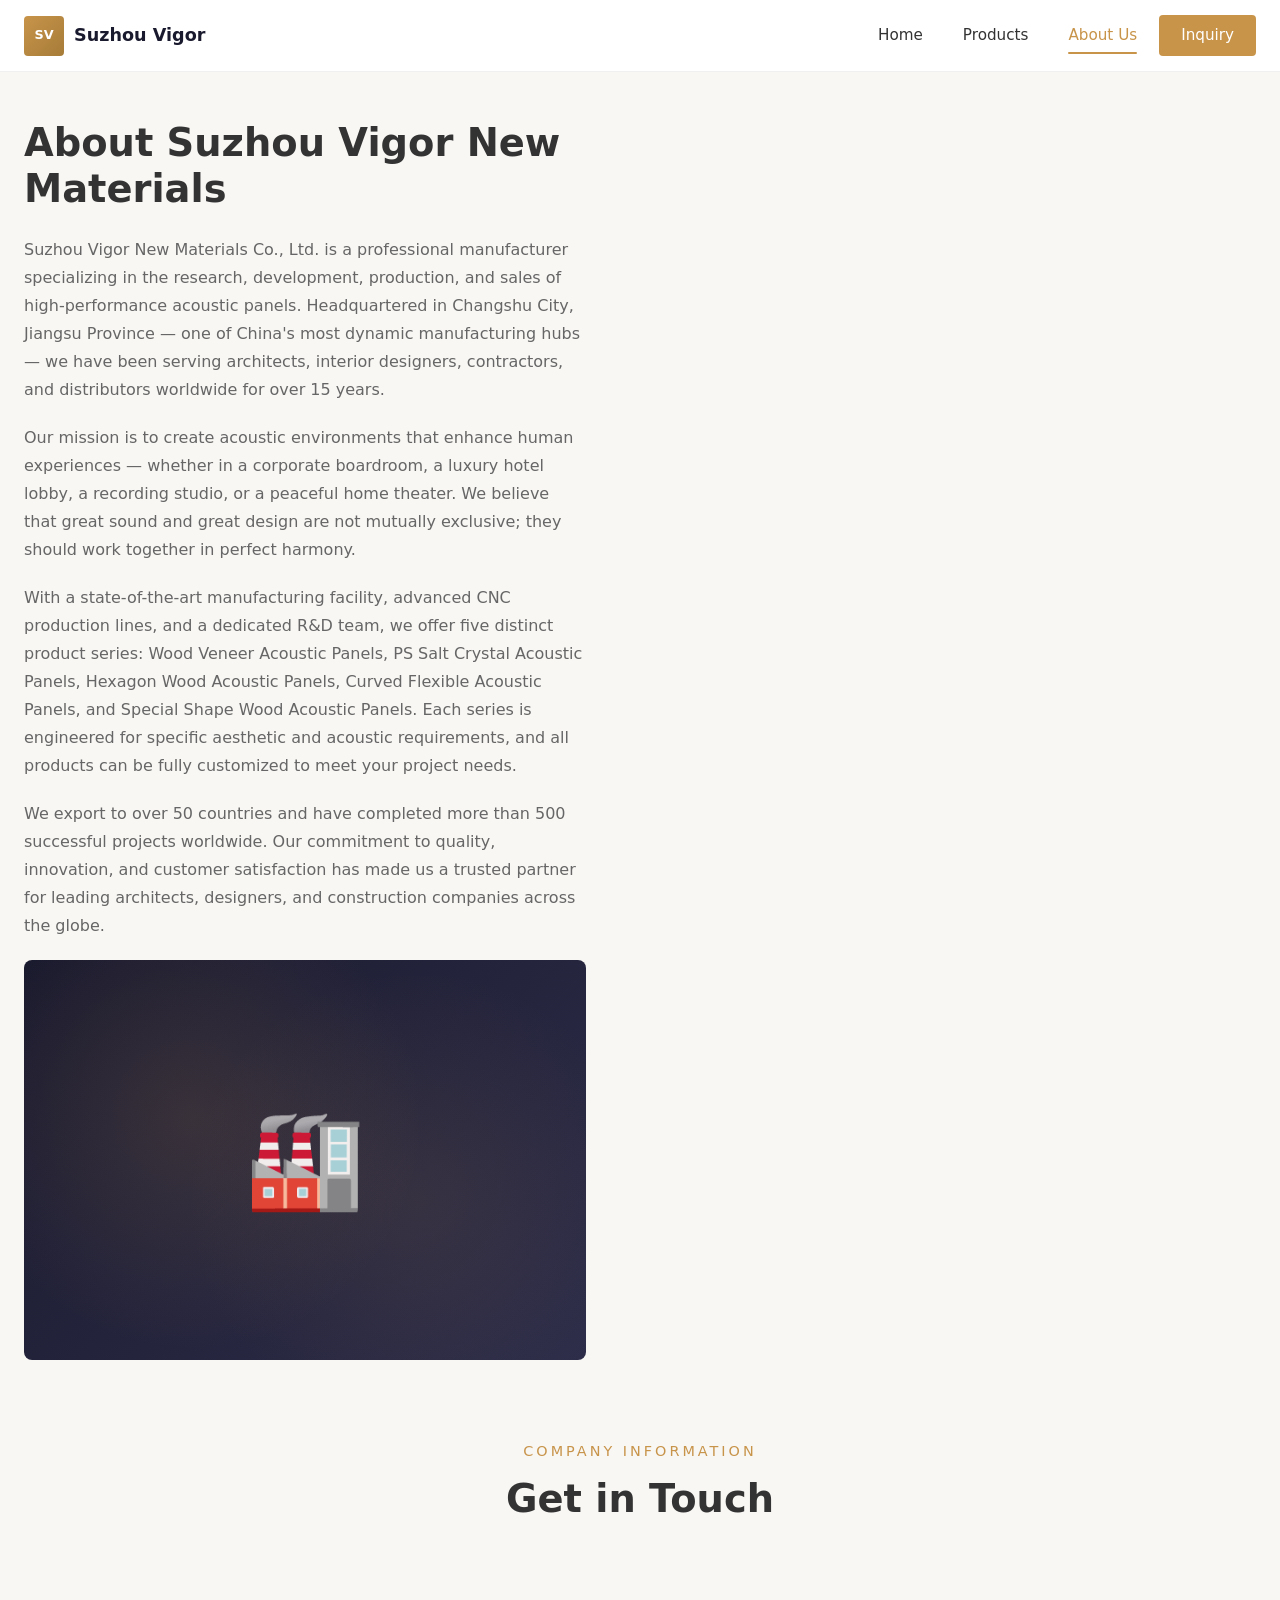
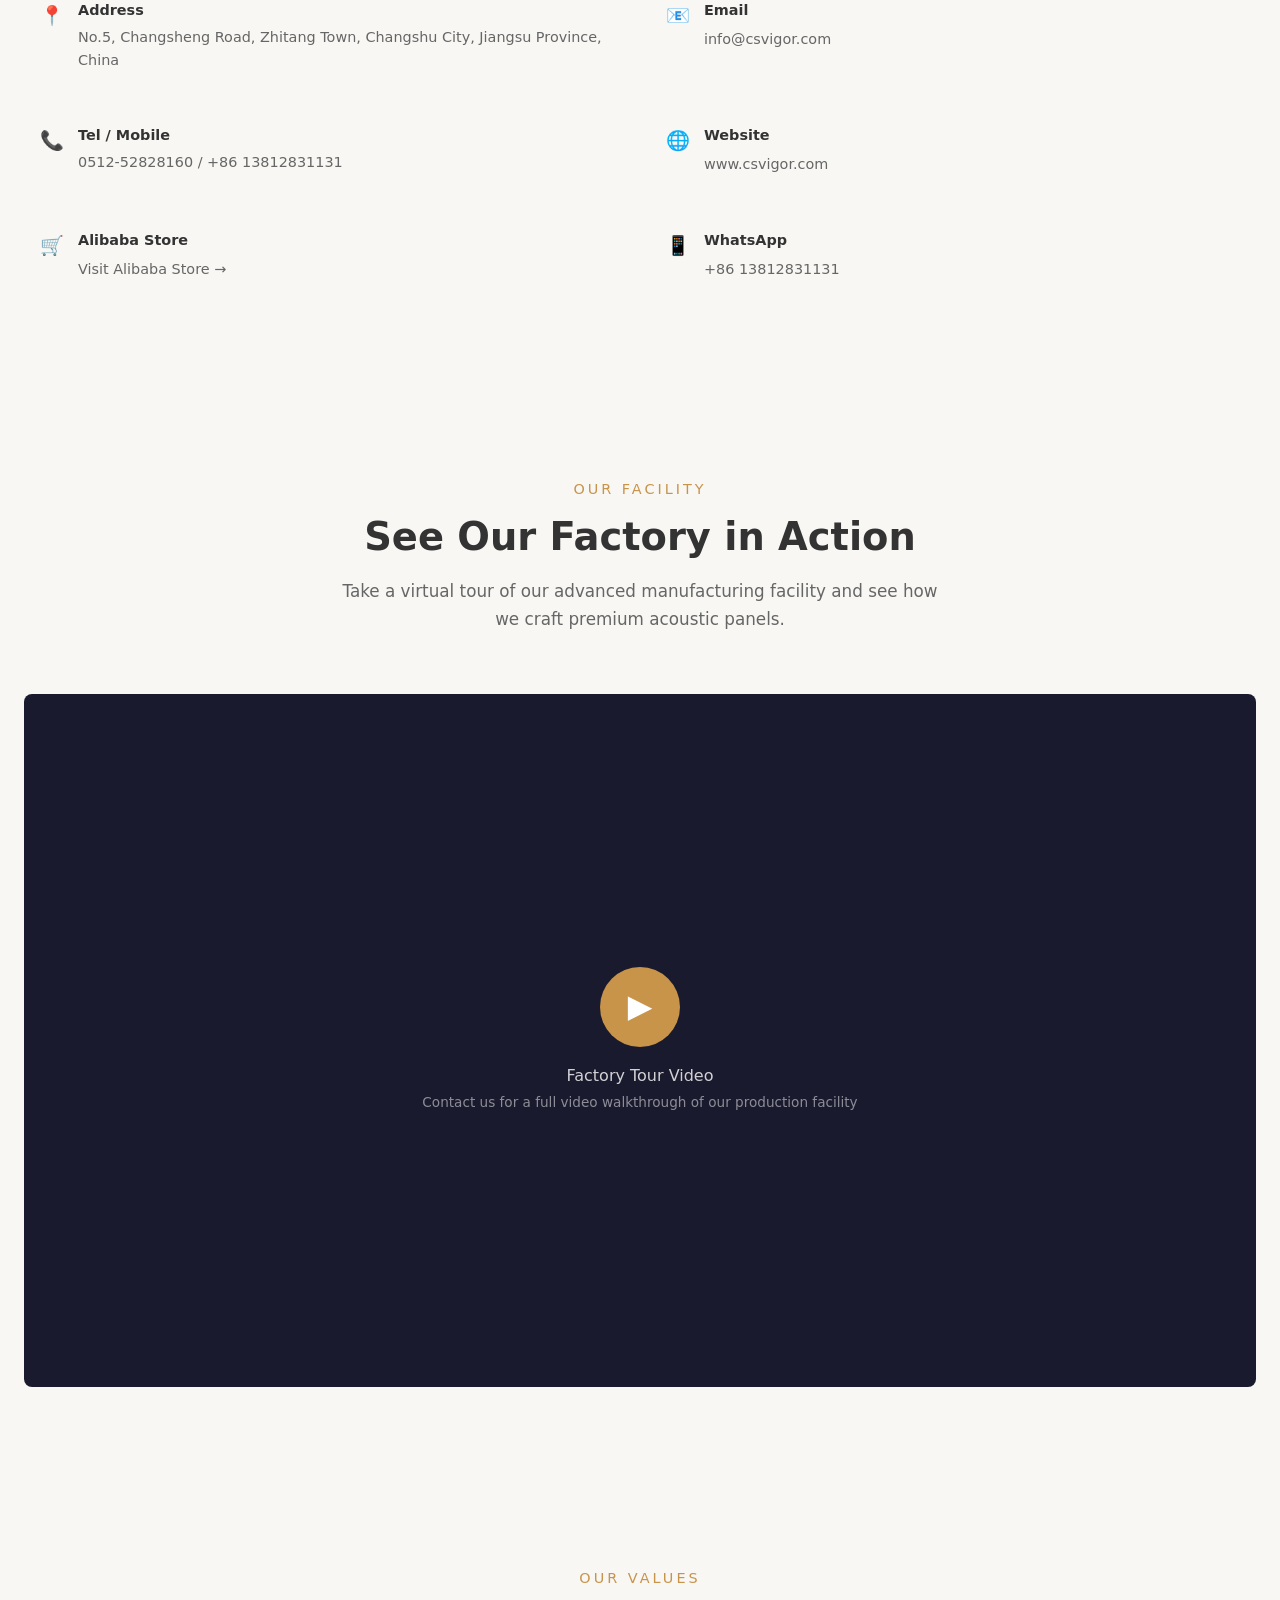
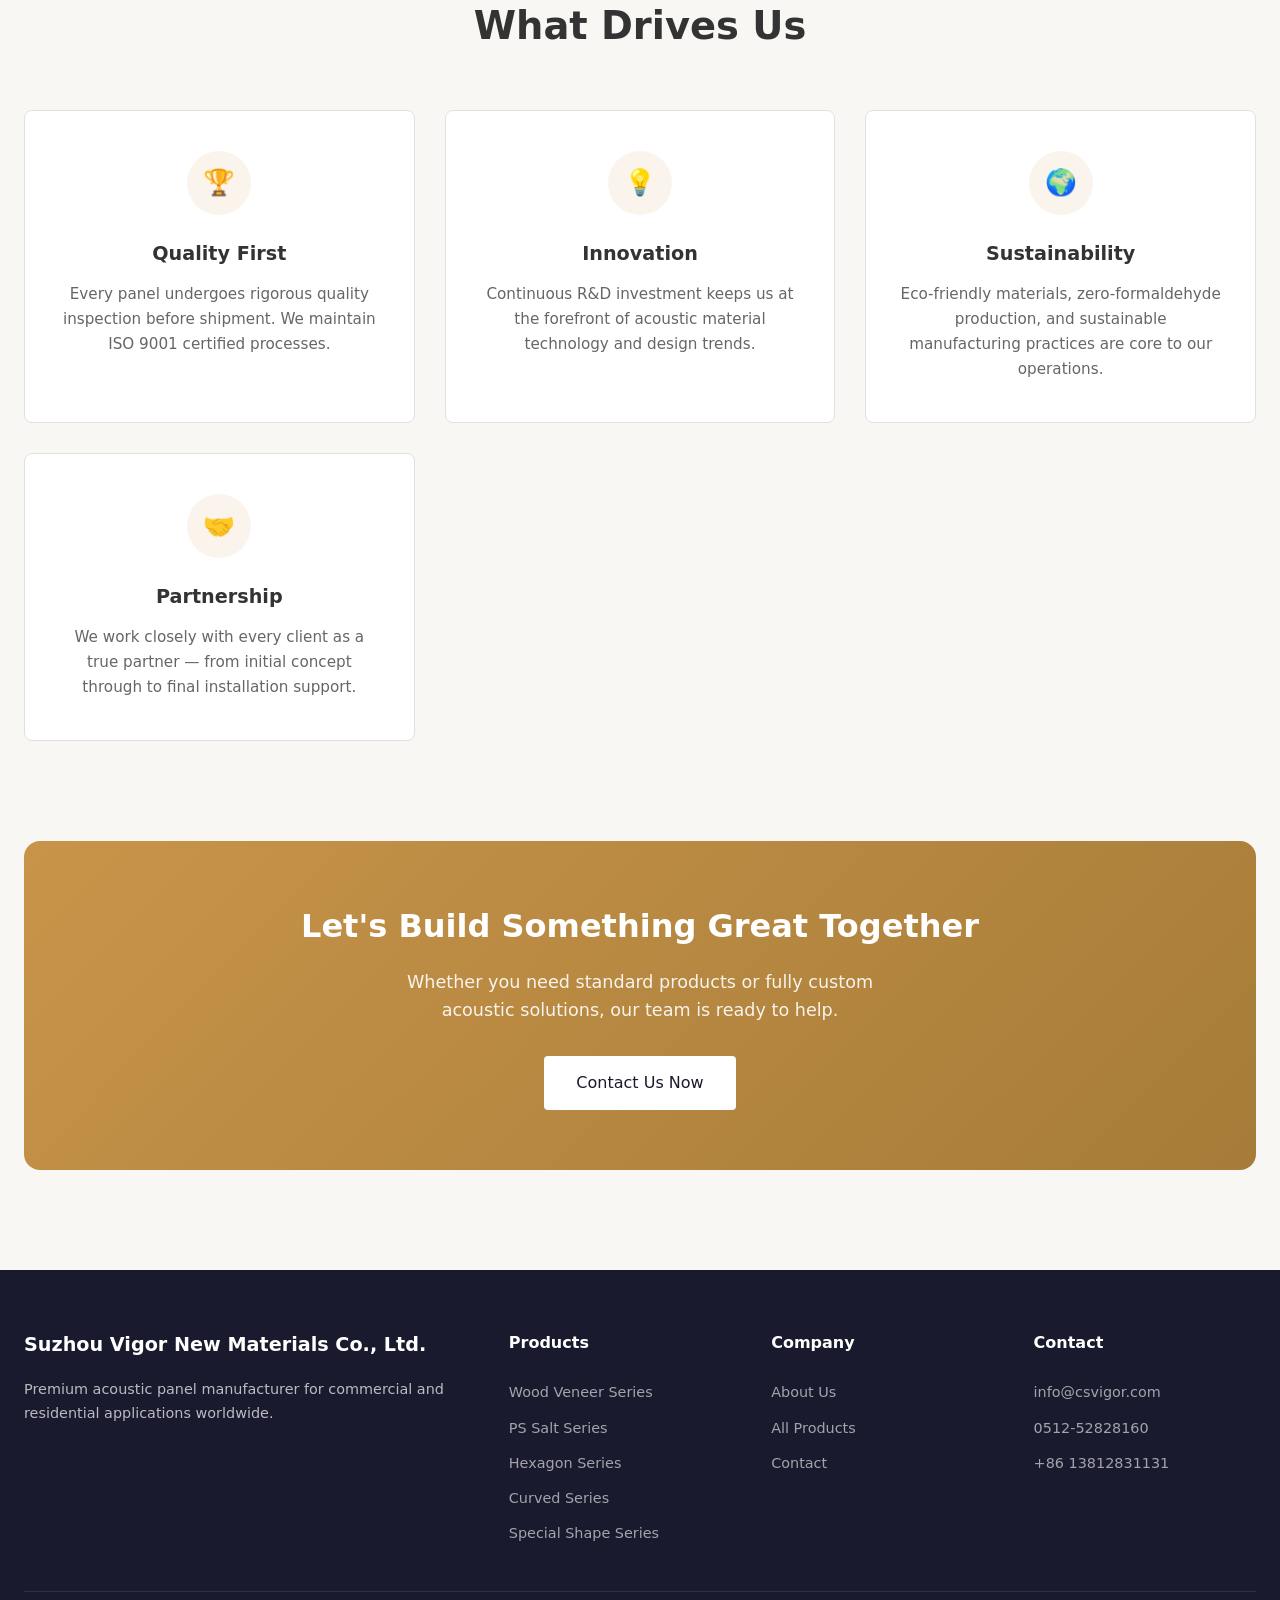
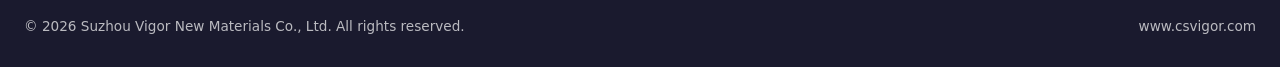
==== about.html @ 1e9ac29b "Add files via upload" ====
<!DOCTYPE html>
<html lang="en">
<head>
  <meta charset="UTF-8">
  <meta name="viewport" content="width=device-width, initial-scale=1.0">
  <title>About Us — Suzhou Vigor New Materials Co., Ltd.</title>
  <meta name="description" content="Learn about Suzhou Vigor New Materials Co., Ltd. — a leading acoustic panel manufacturer with over 15 years of experience serving global clients.">
  <link rel="stylesheet" href="css/style.css">
</head>
<body>

  <!-- Header -->
  <header class="header scrolled">
    <div class="container">
      <a href="index.html" class="logo">
        <div class="logo-icon">SV</div>
        <span>Suzhou Vigor</span>
      </a>
      <nav class="nav">
        <a href="index.html">Home</a>
        <a href="products.html">Products</a>
        <a href="about.html" class="active">About Us</a>
        <a href="contact.html" class="nav-cta">Inquiry</a>
      </nav>
      <button class="menu-toggle" aria-label="Menu">
        <span></span><span></span><span></span>
      </button>
    </div>
  </header>

  <!-- About Intro -->
  <section class="about-intro">
    <div class="container">
      <div class="about-text animate-fade-in-up">
        <h1>About Suzhou Vigor New Materials</h1>
        <p>
          Suzhou Vigor New Materials Co., Ltd. is a professional manufacturer specializing in the research,
          development, production, and sales of high-performance acoustic panels. Headquartered in Changshu City,
          Jiangsu Province — one of China's most dynamic manufacturing hubs — we have been serving architects,
          interior designers, contractors, and distributors worldwide for over 15 years.
        </p>
        <p>
          Our mission is to create acoustic environments that enhance human experiences — whether in a corporate
          boardroom, a luxury hotel lobby, a recording studio, or a peaceful home theater. We believe that great
          sound and great design are not mutually exclusive; they should work together in perfect harmony.
        </p>
        <p>
          With a state-of-the-art manufacturing facility, advanced CNC production lines, and a dedicated R&D team,
          we offer five distinct product series: Wood Veneer Acoustic Panels, PS Salt Crystal Acoustic Panels,
          Hexagon Wood Acoustic Panels, Curved Flexible Acoustic Panels, and Special Shape Wood Acoustic Panels.
          Each series is engineered for specific aesthetic and acoustic requirements, and all products can be
          fully customized to meet your project needs.
        </p>
        <p>
          We export to over 50 countries and have completed more than 500 successful projects worldwide.
          Our commitment to quality, innovation, and customer satisfaction has made us a trusted partner
          for leading architects, designers, and construction companies across the globe.
        </p>
      </div>
      <div class="about-image animate-fade-in-up delay-2">
        <span style="font-size:6rem;z-index:1;position:relative;">🏭</span>
      </div>
    </div>
  </section>

  <!-- Company Details -->
  <section class="section" style="padding-top:0;">
    <div class="container">
      <div class="section-header">
        <p class="section-label">Company Information</p>
        <h2 class="section-title">Get in Touch</h2>
      </div>
      <div class="company-info-grid">
        <div class="company-info-item">
          <span class="info-icon">📍</span>
          <div>
            <h4>Address</h4>
            <p>No.5, Changsheng Road, Zhitang Town, Changshu City, Jiangsu Province, China</p>
          </div>
        </div>
        <div class="company-info-item">
          <span class="info-icon">📧</span>
          <div>
            <h4>Email</h4>
            <a href="mailto:info@csvigor.com">info@csvigor.com</a>
          </div>
        </div>
        <div class="company-info-item">
          <span class="info-icon">📞</span>
          <div>
            <h4>Tel / Mobile</h4>
            <p><a href="tel:+8651225282160">0512-52828160</a> / <a href="tel:+8613812831131">+86 13812831131</a></p>
          </div>
        </div>
        <div class="company-info-item">
          <span class="info-icon">🌐</span>
          <div>
            <h4>Website</h4>
            <a href="https://www.csvigor.com" target="_blank">www.csvigor.com</a>
          </div>
        </div>
        <div class="company-info-item">
          <span class="info-icon">🛒</span>
          <div>
            <h4>Alibaba Store</h4>
            <a href="https://szfet.m.en.alibaba.com/?spm=a2700.details.0.0.290514a9OiEON9&wx_navbar_transparent=true&wx_screen_direc=portrait&productId=1601873678937&from=detail_company_card" target="_blank">Visit Alibaba Store →</a>
          </div>
        </div>
        <div class="company-info-item">
          <span class="info-icon">📱</span>
          <div>
            <h4>WhatsApp</h4>
            <a href="https://wa.me/8613812831131" target="_blank">+86 13812831131</a>
          </div>
        </div>
      </div>
    </div>
  </section>

  <!-- Video Section -->
  <section class="video-section">
    <div class="container">
      <div class="section-header">
        <p class="section-label">Our Facility</p>
        <h2 class="section-title">See Our Factory in Action</h2>
        <p class="section-desc">Take a virtual tour of our advanced manufacturing facility and see how we craft premium acoustic panels.</p>
      </div>
      <div class="video-wrapper animate-fade-in-up">
        <div class="video-placeholder">
          <div class="play-icon">▶</div>
          <p style="color:rgba(255,255,255,0.8);">Factory Tour Video</p>
          <p style="color:rgba(255,255,255,0.5);font-size:0.85rem;margin-top:4px;">Contact us for a full video walkthrough of our production facility</p>
        </div>
      </div>
    </div>
  </section>

  <!-- Our Values -->
  <section class="section">
    <div class="container">
      <div class="section-header">
        <p class="section-label">Our Values</p>
        <h2 class="section-title">What Drives Us</h2>
      </div>
      <div class="features-grid">
        <div class="feature-card animate-fade-in-up delay-1">
          <div class="feature-icon">🏆</div>
          <h3>Quality First</h3>
          <p>Every panel undergoes rigorous quality inspection before shipment. We maintain ISO 9001 certified processes.</p>
        </div>
        <div class="feature-card animate-fade-in-up delay-2">
          <div class="feature-icon">💡</div>
          <h3>Innovation</h3>
          <p>Continuous R&D investment keeps us at the forefront of acoustic material technology and design trends.</p>
        </div>
        <div class="feature-card animate-fade-in-up delay-3">
          <div class="feature-icon">🌍</div>
          <h3>Sustainability</h3>
          <p>Eco-friendly materials, zero-formaldehyde production, and sustainable manufacturing practices are core to our operations.</p>
        </div>
        <div class="feature-card animate-fade-in-up delay-1">
          <div class="feature-icon">🤝</div>
          <h3>Partnership</h3>
          <p>We work closely with every client as a true partner — from initial concept through to final installation support.</p>
        </div>
      </div>
    </div>
  </section>

  <!-- CTA -->
  <section class="section" style="padding-top:0;">
    <div class="container">
      <div class="cta-banner animate-fade-in-up">
        <h2>Let's Build Something Great Together</h2>
        <p>Whether you need standard products or fully custom acoustic solutions, our team is ready to help.</p>
        <a href="contact.html" class="btn btn-white">Contact Us Now</a>
      </div>
    </div>
  </section>

  <!-- Footer -->
  <footer class="footer">
    <div class="container">
      <div class="footer-grid">
        <div class="footer-brand">
          <h3>Suzhou Vigor New Materials Co., Ltd.</h3>
          <p>Premium acoustic panel manufacturer for commercial and residential applications worldwide.</p>
        </div>
        <div class="footer-col">
          <h4>Products</h4>
          <a href="product-detail.html?id=wood-veneer">Wood Veneer Series</a>
          <a href="product-detail.html?id=ps-salt">PS Salt Series</a>
          <a href="product-detail.html?id=hexagon-wood">Hexagon Series</a>
          <a href="product-detail.html?id=curved-flexible">Curved Series</a>
          <a href="product-detail.html?id=special-shape">Special Shape Series</a>
        </div>
        <div class="footer-col">
          <h4>Company</h4>
          <a href="about.html">About Us</a>
          <a href="products.html">All Products</a>
          <a href="contact.html">Contact</a>
        </div>
        <div class="footer-col">
          <h4>Contact</h4>
          <a href="mailto:info@csvigor.com">info@csvigor.com</a>
          <a href="tel:+8651225282160">0512-52828160</a>
          <a href="tel:+8613812831131">+86 13812831131</a>
        </div>
      </div>
      <div class="footer-bottom">
        <p>&copy; 2026 Suzhou Vigor New Materials Co., Ltd. All rights reserved.</p>
        <p><a href="https://www.csvigor.com" target="_blank">www.csvigor.com</a></p>
      </div>
    </div>
  </footer>

  <script src="js/main.js"></script>
</body>
</html>
---- css/style.css ----
/* ============================================
   Suzhou Vigor New Materials Co., Ltd.
   Acoustic Panel Website
   ============================================ */

/* --- CSS Variables --- */
:root {
  --color-primary: #1a1a2e;
  --color-primary-light: #2d2d4a;
  --color-accent: #c8944a;
  --color-accent-light: #d4a85c;
  --color-accent-dark: #a67c38;
  --color-bg: #f8f7f4;
  --color-bg-dark: #1a1a2e;
  --color-bg-card: #ffffff;
  --color-text: #333333;
  --color-text-light: #666666;
  --color-text-white: #ffffff;
  --color-border: #e0e0e0;
  --color-success: #4caf50;
  --color-error: #e74c3c;
  --shadow-sm: 0 1px 3px rgba(0,0,0,0.08);
  --shadow-md: 0 4px 20px rgba(0,0,0,0.08);
  --shadow-lg: 0 10px 40px rgba(0,0,0,0.12);
  --radius-sm: 4px;
  --radius-md: 8px;
  --radius-lg: 16px;
  --max-width: 1280px;
  --header-height: 72px;
  --transition: 0.3s cubic-bezier(0.25, 0.8, 0.25, 1.2);
}

/* --- Reset & Base --- */
*, *::before, *::after { box-sizing: border-box; margin: 0; padding: 0; }

html {
  scroll-behavior: smooth;
  font-size: 16px;
}

body {
  font-family: 'PingFang SC', 'Hiragino Sans GB', 'Microsoft YaHei', 'Noto Sans SC', system-ui, -apple-system, sans-serif;
  color: var(--color-text);
  background: var(--color-bg);
  line-height: 1.6;
  -webkit-font-smoothing: antialiased;
}

a { text-decoration: none; color: inherit; }
ul, ol { list-style: none; }
img { max-width: 100%; display: block; }
button { cursor: pointer; font-family: inherit; border: none; outline: none; }
input, textarea, select { font-family: inherit; outline: none; }

.container { max-width: var(--max-width); margin: 0 auto; padding: 0 24px; }

/* --- Header / Navigation --- */
.header {
  position: fixed;
  top: 0;
  left: 0;
  right: 0;
  z-index: 1000;
  height: var(--header-height);
  background: rgba(255,255,255,0.95);
  backdrop-filter: blur(12px);
  -webkit-backdrop-filter: blur(12px);
  border-bottom: 1px solid rgba(0,0,0,0.06);
  transition: all var(--transition);
}

.header.scrolled { box-shadow: var(--shadow-md); }

.header .container {
  display: flex;
  align-items: center;
  justify-content: space-between;
  height: 100%;
}

.logo {
  display: flex;
  align-items: center;
  gap: 10px;
  font-weight: 600;
  font-size: 1.1rem;
  color: var(--color-primary);
}

.logo-icon {
  width: 40px;
  height: 40px;
  background: linear-gradient(135deg, var(--color-accent), var(--color-accent-dark));
  border-radius: var(--radius-sm);
  display: flex;
  align-items: center;
  justify-content: center;
  color: #fff;
  font-weight: 700;
  font-size: 0.8rem;
}

.nav { display: flex; align-items: center; gap: 4px; }

.nav a {
  padding: 8px 18px;
  border-radius: var(--radius-sm);
  font-size: 0.95rem;
  color: var(--color-text);
  transition: all var(--transition);
  position: relative;
}

.nav a:hover,
.nav a.active { color: var(--color-accent); }

.nav a.active::after {
  content: '';
  position: absolute;
  bottom: 2px;
  left: 18px;
  right: 18px;
  height: 2px;
  background: var(--color-accent);
  border-radius: 1px;
}

.nav-cta {
  background: var(--color-accent) !important;
  color: #fff !important;
  padding: 8px 22px !important;
  border-radius: var(--radius-sm) !important;
  font-weight: 500 !important;
  transition: all var(--transition) !important;
}

.nav-cta:hover {
  background: var(--color-accent-dark) !important;
  color: #fff !important;
}

.nav-cta::after { display: none !important; }

.menu-toggle {
  display: none;
  flex-direction: column;
  gap: 5px;
  background: none;
  padding: 4px;
}

.menu-toggle span {
  width: 24px;
  height: 2px;
  background: var(--color-text);
  border-radius: 1px;
  transition: all var(--transition);
}

/* --- Hero Section --- */
.hero {
  position: relative;
  min-height: 100vh;
  display: flex;
  align-items: center;
  overflow: hidden;
  background: var(--color-primary);
}

#three-canvas {
  position: absolute;
  top: 0;
  left: 0;
  width: 100%;
  height: 100%;
  z-index: 1;
}

.hero-overlay {
  position: absolute;
  top: 0;
  left: 0;
  width: 100%;
  height: 100%;
  background: linear-gradient(
    180deg,
    rgba(26,26,46,0.55) 0%,
    rgba(26,26,46,0.75) 40%,
    rgba(26,26,46,0.92) 100%
  );
  z-index: 2;
}

.hero-content {
  position: relative;
  z-index: 3;
  max-width: 720px;
  padding: 120px 0 80px;
}

.hero-subtitle {
  font-size: 0.95rem;
  letter-spacing: 4px;
  text-transform: uppercase;
  color: var(--color-accent);
  margin-bottom: 20px;
  font-weight: 500;
}

.hero-title {
  font-size: clamp(2.5rem, 5vw, 4rem);
  font-weight: 700;
  color: #fff;
  line-height: 1.15;
  margin-bottom: 24px;
  letter-spacing: -0.02em;
}

.hero-title span { color: var(--color-accent); }

.hero-desc {
  font-size: 1.15rem;
  color: rgba(255,255,255,0.8);
  line-height: 1.75;
  margin-bottom: 40px;
  max-width: 560px;
}

.hero-buttons { display: flex; gap: 16px; flex-wrap: wrap; }

.btn {
  display: inline-flex;
  align-items: center;
  gap: 8px;
  padding: 14px 32px;
  border-radius: var(--radius-sm);
  font-size: 1rem;
  font-weight: 500;
  transition: all var(--transition);
  white-space: nowrap;
}

.btn-primary {
  background: var(--color-accent);
  color: #fff;
}

.btn-primary:hover {
  background: var(--color-accent-dark);
  transform: translateY(-2px);
  box-shadow: 0 8px 25px rgba(200,148,74,0.35);
}

.btn-outline {
  background: transparent;
  color: #fff;
  border: 1.5px solid rgba(255,255,255,0.35);
}

.btn-outline:hover {
  border-color: #fff;
  background: rgba(255,255,255,0.08);
}

.btn-white {
  background: #fff;
  color: var(--color-primary);
}

.btn-white:hover {
  background: #f0f0f0;
  transform: translateY(-2px);
  box-shadow: var(--shadow-md);
}

/* --- Section Common --- */
.section {
  padding: 100px 0;
}

.section-dark {
  background: var(--color-primary);
  color: #fff;
}

.section-header {
  text-align: center;
  margin-bottom: 60px;
}

.section-label {
  font-size: 0.9rem;
  letter-spacing: 3px;
  text-transform: uppercase;
  color: var(--color-accent);
  margin-bottom: 12px;
  font-weight: 500;
}

.section-title {
  font-size: clamp(1.8rem, 3vw, 2.6rem);
  font-weight: 700;
  line-height: 1.25;
  margin-bottom: 16px;
}

.section-desc {
  font-size: 1.05rem;
  color: var(--color-text-light);
  max-width: 600px;
  margin: 0 auto;
  line-height: 1.7;
}

.section-dark .section-title { color: #fff; }
.section-dark .section-desc { color: rgba(255,255,255,0.65); }

/* --- Feature Cards --- */
.features-grid {
  display: grid;
  grid-template-columns: repeat(3, 1fr);
  gap: 30px;
}

.feature-card {
  background: var(--color-bg-card);
  border-radius: var(--radius-md);
  padding: 40px 32px;
  border: 1px solid var(--color-border);
  transition: all var(--transition);
  text-align: center;
}

.feature-card:hover {
  transform: translateY(-6px);
  box-shadow: var(--shadow-lg);
  border-color: transparent;
}

.feature-icon {
  width: 64px;
  height: 64px;
  margin: 0 auto 24px;
  background: rgba(200,148,74,0.1);
  border-radius: 50%;
  display: flex;
  align-items: center;
  justify-content: center;
  font-size: 1.6rem;
}

.feature-card h3 {
  font-size: 1.2rem;
  font-weight: 600;
  margin-bottom: 12px;
}

.feature-card p {
  color: var(--color-text-light);
  font-size: 0.95rem;
  line-height: 1.65;
}

/* --- Product Cards --- */
.products-grid {
  display: grid;
  grid-template-columns: repeat(3, 1fr);
  gap: 30px;
}

.product-card {
  background: var(--color-bg-card);
  border-radius: var(--radius-md);
  overflow: hidden;
  border: 1px solid var(--color-border);
  transition: all var(--transition);
  cursor: pointer;
}

.product-card:hover {
  transform: translateY(-6px);
  box-shadow: var(--shadow-lg);
  border-color: transparent;
}

.product-card-img {
  height: 280px;
  background: linear-gradient(135deg, #1a1a2e 0%, #2d2d4a 50%, #1a1a2e 100%);
  display: flex;
  align-items: center;
  justify-content: center;
  position: relative;
  overflow: hidden;
}

.product-card-img .pattern {
  position: absolute;
  inset: 0;
  opacity: 0.3;
}

.hex-pattern {
  background-image:
    radial-gradient(circle at 25% 25%, rgba(200,148,74,0.4) 1px, transparent 1px),
    radial-gradient(circle at 75% 75%, rgba(200,148,74,0.3) 1px, transparent 1px);
  background-size: 30px 30px, 30px 30px;
  background-position: 0 0, 15px 15px;
}

.dot-pattern {
  background-image: radial-gradient(circle, rgba(200,148,74,0.3) 1px, transparent 1px);
  background-size: 20px 20px;
}

.diagonal-pattern {
  background: repeating-linear-gradient(
    45deg,
    transparent,
    transparent 10px,
    rgba(200,148,74,0.15) 10px,
    rgba(200,148,74,0.15) 12px
  );
}

.wave-pattern {
  background: repeating-linear-gradient(
    0deg,
    transparent,
    transparent 8px,
    rgba(200,148,74,0.2) 8px,
    rgba(200,148,74,0.2) 12px,
    transparent 12px,
    transparent 20px
  );
}

.organic-pattern {
  background-image:
    radial-gradient(ellipse at 30% 40%, rgba(200,148,74,0.35) 0%, transparent 50%),
    radial-gradient(ellipse at 70% 60%, rgba(200,148,74,0.25) 0%, transparent 50%);
}

.product-card-img .icon-placeholder {
  font-size: 4rem;
  z-index: 1;
  opacity: 0.9;
  filter: drop-shadow(0 4px 12px rgba(0,0,0,0.3));
}

.product-card-body { padding: 24px; }

.product-card-category {
  font-size: 0.8rem;
  color: var(--color-accent);
  text-transform: uppercase;
  letter-spacing: 1.5px;
  font-weight: 500;
  margin-bottom: 8px;
}

.product-card-body h3 {
  font-size: 1.15rem;
  font-weight: 600;
  margin-bottom: 12px;
  line-height: 1.4;
}

.product-card-body p {
  font-size: 0.9rem;
  color: var(--color-text-light);
  line-height: 1.6;
  margin-bottom: 16px;
  display: -webkit-box;
  -webkit-line-clamp: 2;
  -webkit-box-orient: vertical;
  overflow: hidden;
}

.product-card-link {
  color: var(--color-accent);
  font-weight: 500;
  font-size: 0.95rem;
  display: inline-flex;
  align-items: center;
  gap: 4px;
  transition: gap var(--transition);
}

.product-card:hover .product-card-link { gap: 8px; }

/* --- Categories Section --- */
.categories-grid {
  display: grid;
  grid-template-columns: repeat(5, 1fr);
  gap: 20px;
}

.category-card {
  background: rgba(255,255,255,0.06);
  border: 1px solid rgba(255,255,255,0.1);
  border-radius: var(--radius-md);
  padding: 30px 20px;
  text-align: center;
  transition: all var(--transition);
  cursor: pointer;
}

.category-card:hover {
  background: rgba(255,255,255,0.12);
  border-color: var(--color-accent);
  transform: translateY(-4px);
}

.category-card-icon {
  width: 56px;
  height: 56px;
  margin: 0 auto 16px;
  background: rgba(200,148,74,0.15);
  border-radius: 50%;
  display: flex;
  align-items: center;
  justify-content: center;
  font-size: 1.4rem;
}

.category-card h4 {
  font-size: 0.95rem;
  color: #fff;
  font-weight: 500;
}

/* --- Stats --- */
.stats-grid {
  display: grid;
  grid-template-columns: repeat(4, 1fr);
  gap: 30px;
}

.stat-item { text-align: center; }

.stat-number {
  font-size: 2.8rem;
  font-weight: 700;
  color: var(--color-accent);
  line-height: 1;
  margin-bottom: 8px;
}

.stat-label {
  color: rgba(255,255,255,0.7);
  font-size: 0.95rem;
}

/* --- CTA Banner --- */
.cta-banner {
  background: linear-gradient(135deg, var(--color-accent), var(--color-accent-dark));
  border-radius: var(--radius-lg);
  padding: 60px;
  text-align: center;
  color: #fff;
}

.cta-banner h2 {
  font-size: 2rem;
  font-weight: 700;
  margin-bottom: 16px;
}

.cta-banner p {
  font-size: 1.1rem;
  opacity: 0.9;
  margin-bottom: 32px;
  max-width: 500px;
  margin-inline: auto;
}

/* --- Products Page --- */
.page-hero {
  background: var(--color-primary);
  padding: 140px 0 80px;
  text-align: center;
  position: relative;
  overflow: hidden;
}

.page-hero::before {
  content: '';
  position: absolute;
  inset: 0;
  background:
    radial-gradient(circle at 20% 50%, rgba(200,148,74,0.08) 0%, transparent 50%),
    radial-gradient(circle at 80% 50%, rgba(200,148,74,0.06) 0%, transparent 50%);
}

.page-hero h1 {
  font-size: clamp(2rem, 4vw, 3rem);
  font-weight: 700;
  color: #fff;
  margin-bottom: 12px;
  position: relative;
}

.page-hero .breadcrumb {
  color: rgba(255,255,255,0.5);
  font-size: 0.9rem;
  position: relative;
}

.page-hero .breadcrumb a { color: var(--color-accent); }

/* --- Search & Filter Bar --- */
.search-filter-bar {
  background: var(--color-bg-card);
  border-bottom: 1px solid var(--color-border);
  padding: 20px 0;
  position: sticky;
  top: var(--header-height);
  z-index: 100;
  box-shadow: var(--shadow-sm);
}

.search-filter-bar .container {
  display: flex;
  align-items: center;
  gap: 16px;
  flex-wrap: wrap;
}

.search-box {
  flex: 1;
  min-width: 240px;
  position: relative;
}

.search-box input {
  width: 100%;
  padding: 12px 16px 12px 44px;
  border: 1.5px solid var(--color-border);
  border-radius: var(--radius-sm);
  font-size: 0.95rem;
  background: var(--color-bg);
  transition: all var(--transition);
}

.search-box input:focus { border-color: var(--color-accent); }

.search-box .search-icon {
  position: absolute;
  left: 14px;
  top: 50%;
  transform: translateY(-50%);
  color: var(--color-text-light);
  font-size: 1.1rem;
}

.filter-tabs {
  display: flex;
  gap: 8px;
  flex-wrap: wrap;
}

.filter-tab {
  padding: 10px 20px;
  border-radius: 100px;
  font-size: 0.9rem;
  background: var(--color-bg);
  border: 1px solid var(--color-border);
  color: var(--color-text-light);
  transition: all var(--transition);
  cursor: pointer;
  white-space: nowrap;
}

.filter-tab:hover { border-color: var(--color-accent); color: var(--color-accent); }

.filter-tab.active {
  background: var(--color-accent);
  color: #fff;
  border-color: var(--color-accent);
}

/* --- Product Detail Page --- */
.product-detail { padding: 120px 0 80px; }

.back-link {
  display: inline-flex;
  align-items: center;
  gap: 6px;
  color: var(--color-accent);
  font-weight: 500;
  margin-bottom: 40px;
  font-size: 0.95rem;
}

.product-detail-grid {
  display: grid;
  grid-template-columns: 1fr 1fr;
  gap: 60px;
  margin-bottom: 80px;
}

.product-gallery { position: relative; }

.product-main-img {
  aspect-ratio: 1;
  background: linear-gradient(135deg, #1a1a2e, #2d2d4a);
  border-radius: var(--radius-md);
  display: flex;
  align-items: center;
  justify-content: center;
  font-size: 5rem;
  margin-bottom: 16px;
  position: relative;
  overflow: hidden;
}

.product-thumbnails {
  display: flex;
  gap: 12px;
}

.product-thumb {
  width: 80px;
  height: 80px;
  border-radius: var(--radius-sm);
  background: linear-gradient(135deg, #1a1a2e, #2d2d4a);
  border: 2px solid transparent;
  cursor: pointer;
  display: flex;
  align-items: center;
  justify-content: center;
  font-size: 1.5rem;
  transition: all var(--transition);
}

.product-thumb.active,
.product-thumb:hover { border-color: var(--color-accent); }

.product-info h1 {
  font-size: 2rem;
  font-weight: 700;
  margin-bottom: 8px;
}

.product-info .category-tag {
  display: inline-block;
  padding: 4px 14px;
  background: rgba(200,148,74,0.1);
  color: var(--color-accent);
  border-radius: 100px;
  font-size: 0.85rem;
  font-weight: 500;
  margin-bottom: 20px;
}

.product-description {
  color: var(--color-text-light);
  line-height: 1.75;
  margin-bottom: 30px;
  font-size: 0.95rem;
}

.specs-table {
  width: 100%;
  border-collapse: collapse;
  margin-bottom: 32px;
}

.specs-table tr {
  border-bottom: 1px solid var(--color-border);
}

.specs-table td {
  padding: 14px 0;
  font-size: 0.95rem;
}

.specs-table td:first-child {
  color: var(--color-text-light);
  width: 140px;
  font-weight: 500;
}

.product-actions {
  display: flex;
  gap: 12px;
  flex-wrap: wrap;
}

/* --- Product Detail Tabs --- */
.detail-tabs {
  margin-bottom: 80px;
}

.tab-nav {
  display: flex;
  border-bottom: 2px solid var(--color-border);
  gap: 8px;
  margin-bottom: 40px;
}

.tab-btn {
  padding: 14px 28px;
  font-size: 1rem;
  font-weight: 500;
  color: var(--color-text-light);
  background: none;
  border-bottom: 2px solid transparent;
  margin-bottom: -2px;
  transition: all var(--transition);
}

.tab-btn.active {
  color: var(--color-accent);
  border-bottom-color: var(--color-accent);
}

.tab-content { display: none; }

.tab-content.active { display: block; }

.tab-content p {
  color: var(--color-text-light);
  line-height: 1.8;
  margin-bottom: 16px;
}

.detail-features {
  display: grid;
  grid-template-columns: repeat(2, 1fr);
  gap: 16px;
  margin-top: 24px;
}

.detail-feature {
  display: flex;
  align-items: flex-start;
  gap: 12px;
  padding: 16px;
  background: var(--color-bg);
  border-radius: var(--radius-sm);
}

.detail-feature-icon {
  color: var(--color-accent);
  font-size: 1.2rem;
  flex-shrink: 0;
  margin-top: 2px;
}

/* --- Inquiry / Contact Page --- */
.contact-grid {
  display: grid;
  grid-template-columns: 1fr 1fr;
  gap: 60px;
  padding: 120px 0 80px;
}

.contact-info h2 {
  font-size: 2rem;
  font-weight: 700;
  margin-bottom: 16px;
}

.contact-info > p {
  color: var(--color-text-light);
  line-height: 1.7;
  margin-bottom: 32px;
}

.contact-methods { display: flex; flex-direction: column; gap: 20px; margin-bottom: 40px; }

.contact-method {
  display: flex;
  align-items: flex-start;
  gap: 16px;
}

.contact-method-icon {
  width: 48px;
  height: 48px;
  background: rgba(200,148,74,0.1);
  border-radius: 50%;
  display: flex;
  align-items: center;
  justify-content: center;
  font-size: 1.2rem;
  color: var(--color-accent);
  flex-shrink: 0;
}

.contact-method h4 {
  font-size: 0.95rem;
  font-weight: 600;
  margin-bottom: 4px;
}

.contact-method p {
  color: var(--color-text-light);
  font-size: 0.9rem;
}

.contact-method a {
  color: var(--color-accent);
  font-weight: 500;
}

.social-links { display: flex; gap: 12px; }

.social-link {
  width: 44px;
  height: 44px;
  border-radius: 50%;
  border: 1px solid var(--color-border);
  display: flex;
  align-items: center;
  justify-content: center;
  transition: all var(--transition);
  font-size: 1.1rem;
}

.social-link:hover {
  background: var(--color-accent);
  border-color: var(--color-accent);
  color: #fff;
}

.contact-form-card {
  background: var(--color-bg-card);
  border-radius: var(--radius-md);
  padding: 40px;
  border: 1px solid var(--color-border);
  box-shadow: var(--shadow-md);
}

.contact-form-card h3 {
  font-size: 1.4rem;
  font-weight: 600;
  margin-bottom: 8px;
}

.contact-form-card > p {
  color: var(--color-text-light);
  margin-bottom: 28px;
  font-size: 0.95rem;
}

.form-group { margin-bottom: 20px; }

.form-group label {
  display: block;
  font-size: 0.9rem;
  font-weight: 500;
  margin-bottom: 6px;
  color: var(--color-text);
}

.form-group input,
.form-group textarea,
.form-group select {
  width: 100%;
  padding: 12px 16px;
  border: 1.5px solid var(--color-border);
  border-radius: var(--radius-sm);
  font-size: 0.95rem;
  background: var(--color-bg);
  transition: all var(--transition);
}

.form-group input:focus,
.form-group textarea:focus,
.form-group select:focus { border-color: var(--color-accent); }

.form-group textarea { resize: vertical; min-height: 120px; }

.form-row { display: grid; grid-template-columns: 1fr 1fr; gap: 16px; }

.whatsapp-inquiry {
  margin-top: 20px;
  padding-top: 20px;
  border-top: 1px solid var(--color-border);
  text-align: center;
}

.whatsapp-inquiry p {
  font-size: 0.9rem;
  color: var(--color-text-light);
  margin-bottom: 12px;
}

.whatsapp-btn {
  display: inline-flex;
  align-items: center;
  gap: 8px;
  padding: 12px 28px;
  background: #25D366;
  color: #fff;
  border-radius: var(--radius-sm);
  font-weight: 500;
  font-size: 0.95rem;
  transition: all var(--transition);
}

.whatsapp-btn:hover {
  background: #1ea952;
  transform: translateY(-2px);
}

.form-success {
  display: none;
  text-align: center;
  padding: 40px 20px;
}

.form-success.show { display: block; }

.form-success .success-icon {
  font-size: 3rem;
  margin-bottom: 16px;
}

.form-success h3 { color: var(--color-success); margin-bottom: 8px; }

.form-success p { color: var(--color-text-light); }

/* --- About Page --- */
.about-intro {
  display: grid;
  grid-template-columns: 1fr 1fr;
  gap: 60px;
  align-items: center;
  padding: 120px 0 80px;
}

.about-text h1 {
  font-size: 2.4rem;
  font-weight: 700;
  margin-bottom: 24px;
  line-height: 1.2;
}

.about-text p {
  color: var(--color-text-light);
  line-height: 1.75;
  margin-bottom: 20px;
  font-size: 1rem;
}

.about-image {
  height: 400px;
  background: linear-gradient(135deg, #1a1a2e, #2d2d4a);
  border-radius: var(--radius-md);
  display: flex;
  align-items: center;
  justify-content: center;
  font-size: 5rem;
  position: relative;
  overflow: hidden;
}

.about-image::after {
  content: '';
  position: absolute;
  inset: 0;
  background:
    radial-gradient(circle at 30% 40%, rgba(200,148,74,0.15) 0%, transparent 50%),
    radial-gradient(circle at 70% 60%, rgba(200,148,74,0.1) 0%, transparent 50%);
}

.company-info-grid {
  display: grid;
  grid-template-columns: repeat(2, 1fr);
  gap: 20px;
  margin-top: 32px;
}

.company-info-item {
  display: flex;
  align-items: flex-start;
  gap: 14px;
  padding: 16px;
  background: var(--color-bg);
  border-radius: var(--radius-sm);
}

.company-info-item .info-icon {
  color: var(--color-accent);
  font-size: 1.2rem;
  flex-shrink: 0;
  margin-top: 2px;
}

.company-info-item h4 {
  font-size: 0.9rem;
  font-weight: 600;
  margin-bottom: 4px;
}

.company-info-item p,
.company-info-item a {
  font-size: 0.9rem;
  color: var(--color-text-light);
  word-break: break-all;
}

.company-info-item a:hover { color: var(--color-accent); }

.video-section {
  padding: 80px 0;
  background: var(--color-bg);
}

.video-wrapper {
  position: relative;
  border-radius: var(--radius-md);
  overflow: hidden;
  background: var(--color-primary);
  aspect-ratio: 16 / 9;
  display: flex;
  align-items: center;
  justify-content: center;
}

.video-placeholder {
  text-align: center;
  color: rgba(255,255,255,0.7);
}

.video-placeholder .play-icon {
  width: 80px;
  height: 80px;
  margin: 0 auto 16px;
  border-radius: 50%;
  background: var(--color-accent);
  display: flex;
  align-items: center;
  justify-content: center;
  font-size: 2rem;
  color: #fff;
  transition: all var(--transition);
}

.video-wrapper:hover .play-icon {
  transform: scale(1.08);
  box-shadow: 0 0 0 16px rgba(200,148,74,0.2);
}

/* --- Footer --- */
.footer {
  background: var(--color-primary);
  color: rgba(255,255,255,0.7);
  padding: 60px 0 30px;
}

.footer-grid {
  display: grid;
  grid-template-columns: 2fr 1fr 1fr 1fr;
  gap: 40px;
  margin-bottom: 40px;
}

.footer-brand h3 {
  color: #fff;
  font-size: 1.2rem;
  font-weight: 600;
  margin-bottom: 16px;
}

.footer-brand p {
  font-size: 0.9rem;
  line-height: 1.7;
  margin-bottom: 20px;
}

.footer-col h4 {
  color: #fff;
  font-size: 1rem;
  font-weight: 600;
  margin-bottom: 20px;
}

.footer-col a {
  display: block;
  font-size: 0.9rem;
  padding: 6px 0;
  color: rgba(255,255,255,0.6);
  transition: color var(--transition);
}

.footer-col a:hover { color: var(--color-accent); }

.footer-bottom {
  border-top: 1px solid rgba(255,255,255,0.1);
  padding-top: 24px;
  display: flex;
  justify-content: space-between;
  align-items: center;
  flex-wrap: wrap;
  gap: 12px;
  font-size: 0.85rem;
}

/* --- No Results --- */
.no-results {
  text-align: center;
  padding: 60px 20px;
  grid-column: 1 / -1;
}

.no-results .no-results-icon {
  font-size: 3rem;
  margin-bottom: 16px;
  opacity: 0.5;
}

.no-results h3 {
  font-size: 1.2rem;
  margin-bottom: 8px;
}

.no-results p { color: var(--color-text-light); }

/* --- Animations --- */
@keyframes fadeInUp {
  from { opacity: 0; transform: translateY(30px); }
  to { opacity: 1; transform: translateY(0); }
}

@keyframes fadeIn {
  from { opacity: 0; }
  to { opacity: 1; }
}

.animate-fade-in { animation: fadeIn 0.6s ease both; }
.animate-fade-in-up { animation: fadeInUp 0.6s ease both; }

.delay-1 { animation-delay: 0.1s; }
.delay-2 { animation-delay: 0.2s; }
.delay-3 { animation-delay: 0.3s; }
.delay-4 { animation-delay: 0.4s; }

/* --- Responsive --- */
@media (max-width: 1024px) {
  .features-grid,
  .products-grid { grid-template-columns: repeat(2, 1fr); }
  .categories-grid { grid-template-columns: repeat(3, 1fr); }
  .footer-grid { grid-template-columns: 1fr 1fr; }
  .product-detail-grid { grid-template-columns: 1fr; gap: 40px; }
  .contact-grid { grid-template-columns: 1fr; gap: 40px; }
  .about-intro { grid-template-columns: 1fr; }
}

@media (max-width: 768px) {
  .nav { display: none; }
  .nav.open {
    display: flex;
    flex-direction: column;
    position: absolute;
    top: var(--header-height);
    left: 0;
    right: 0;
    background: var(--color-bg-card);
    padding: 16px;
    border-bottom: 1px solid var(--color-border);
    box-shadow: var(--shadow-md);
    gap: 4px;
  }

  .menu-toggle { display: flex; }

  .features-grid,
  .products-grid { grid-template-columns: 1fr; }
  .categories-grid { grid-template-columns: repeat(2, 1fr); }
  .stats-grid { grid-template-columns: repeat(2, 1fr); gap: 20px; }
  .footer-grid { grid-template-columns: 1fr; }
  .form-row { grid-template-columns: 1fr; }
  .search-filter-bar .container { flex-direction: column; align-items: stretch; }
  .cta-banner { padding: 40px 24px; }
  .detail-features { grid-template-columns: 1fr; }
  .company-info-grid { grid-template-columns: 1fr; }
  .hero-content { padding: 100px 0 60px; }
  .section { padding: 60px 0; }
  .product-detail { padding: 100px 0 60px; }
  .contact-grid { padding: 100px 0 60px; }
  .about-intro { padding: 100px 0 60px; }
}
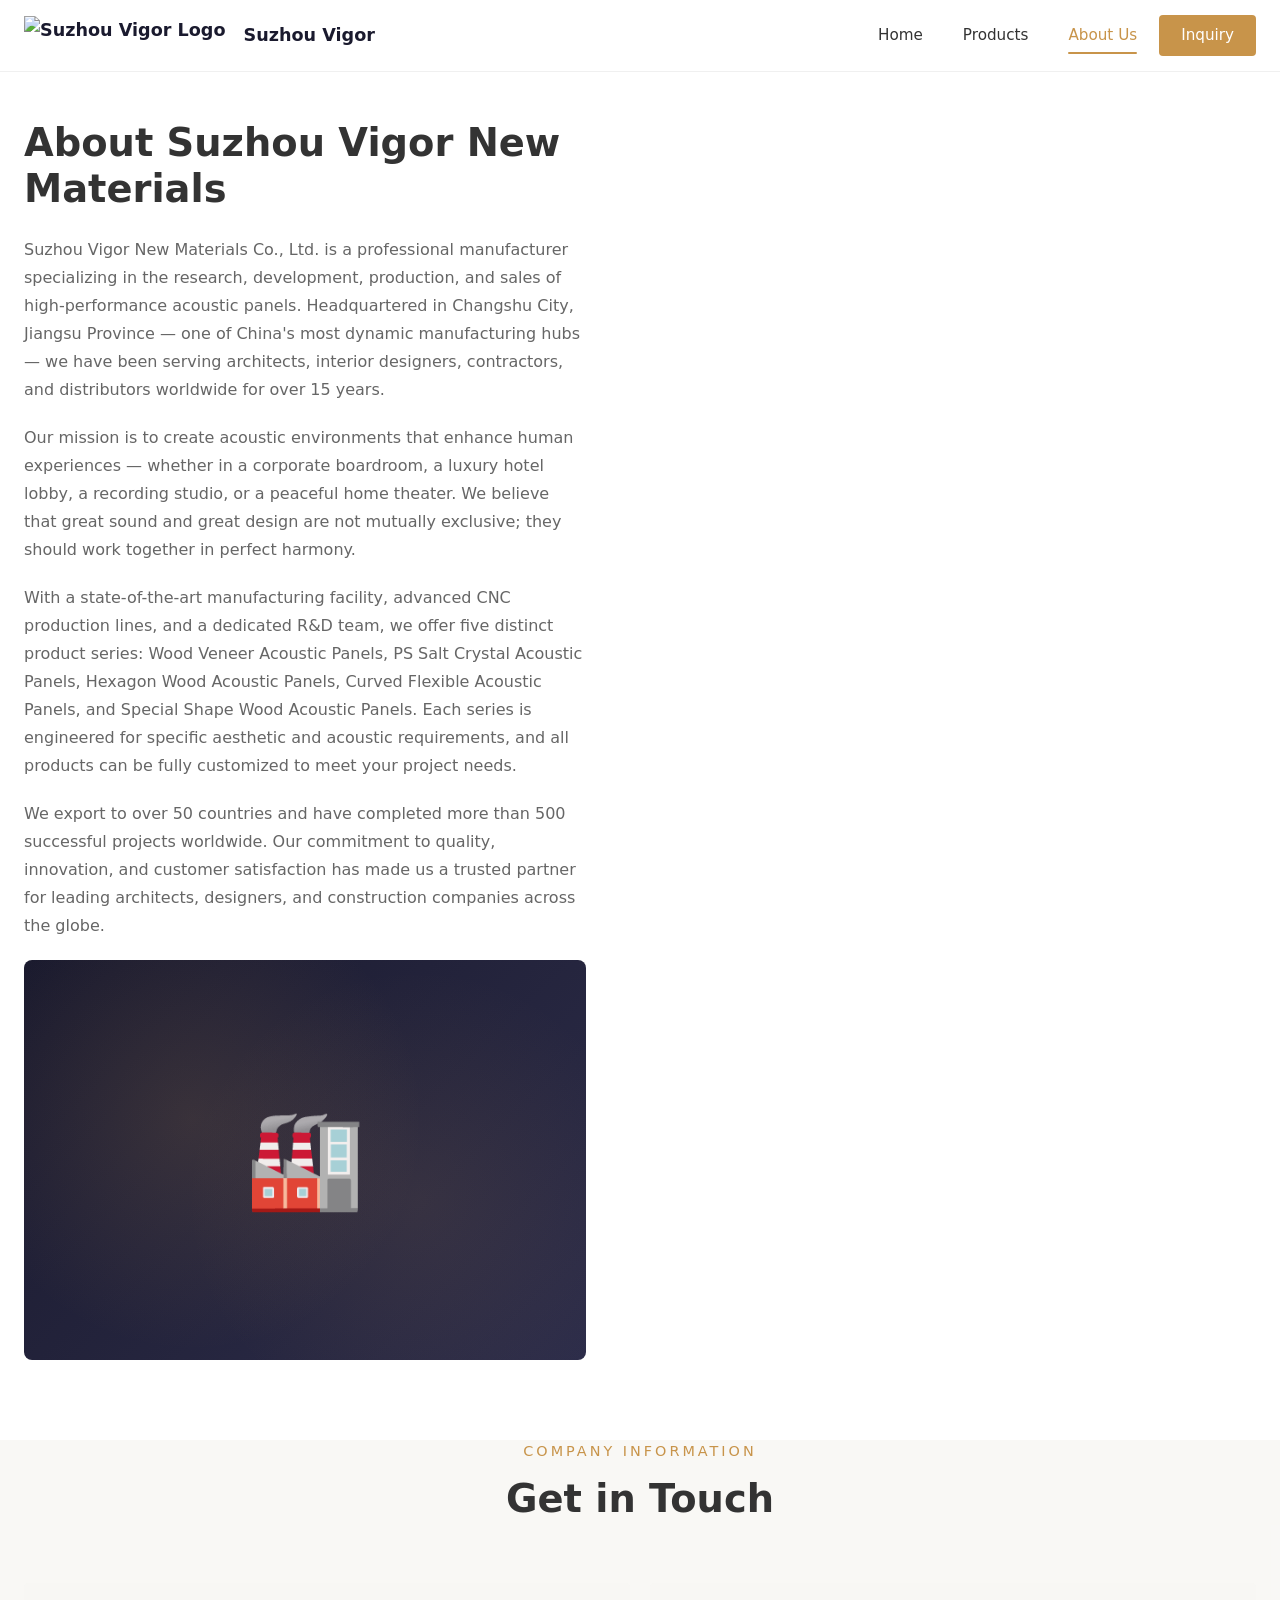
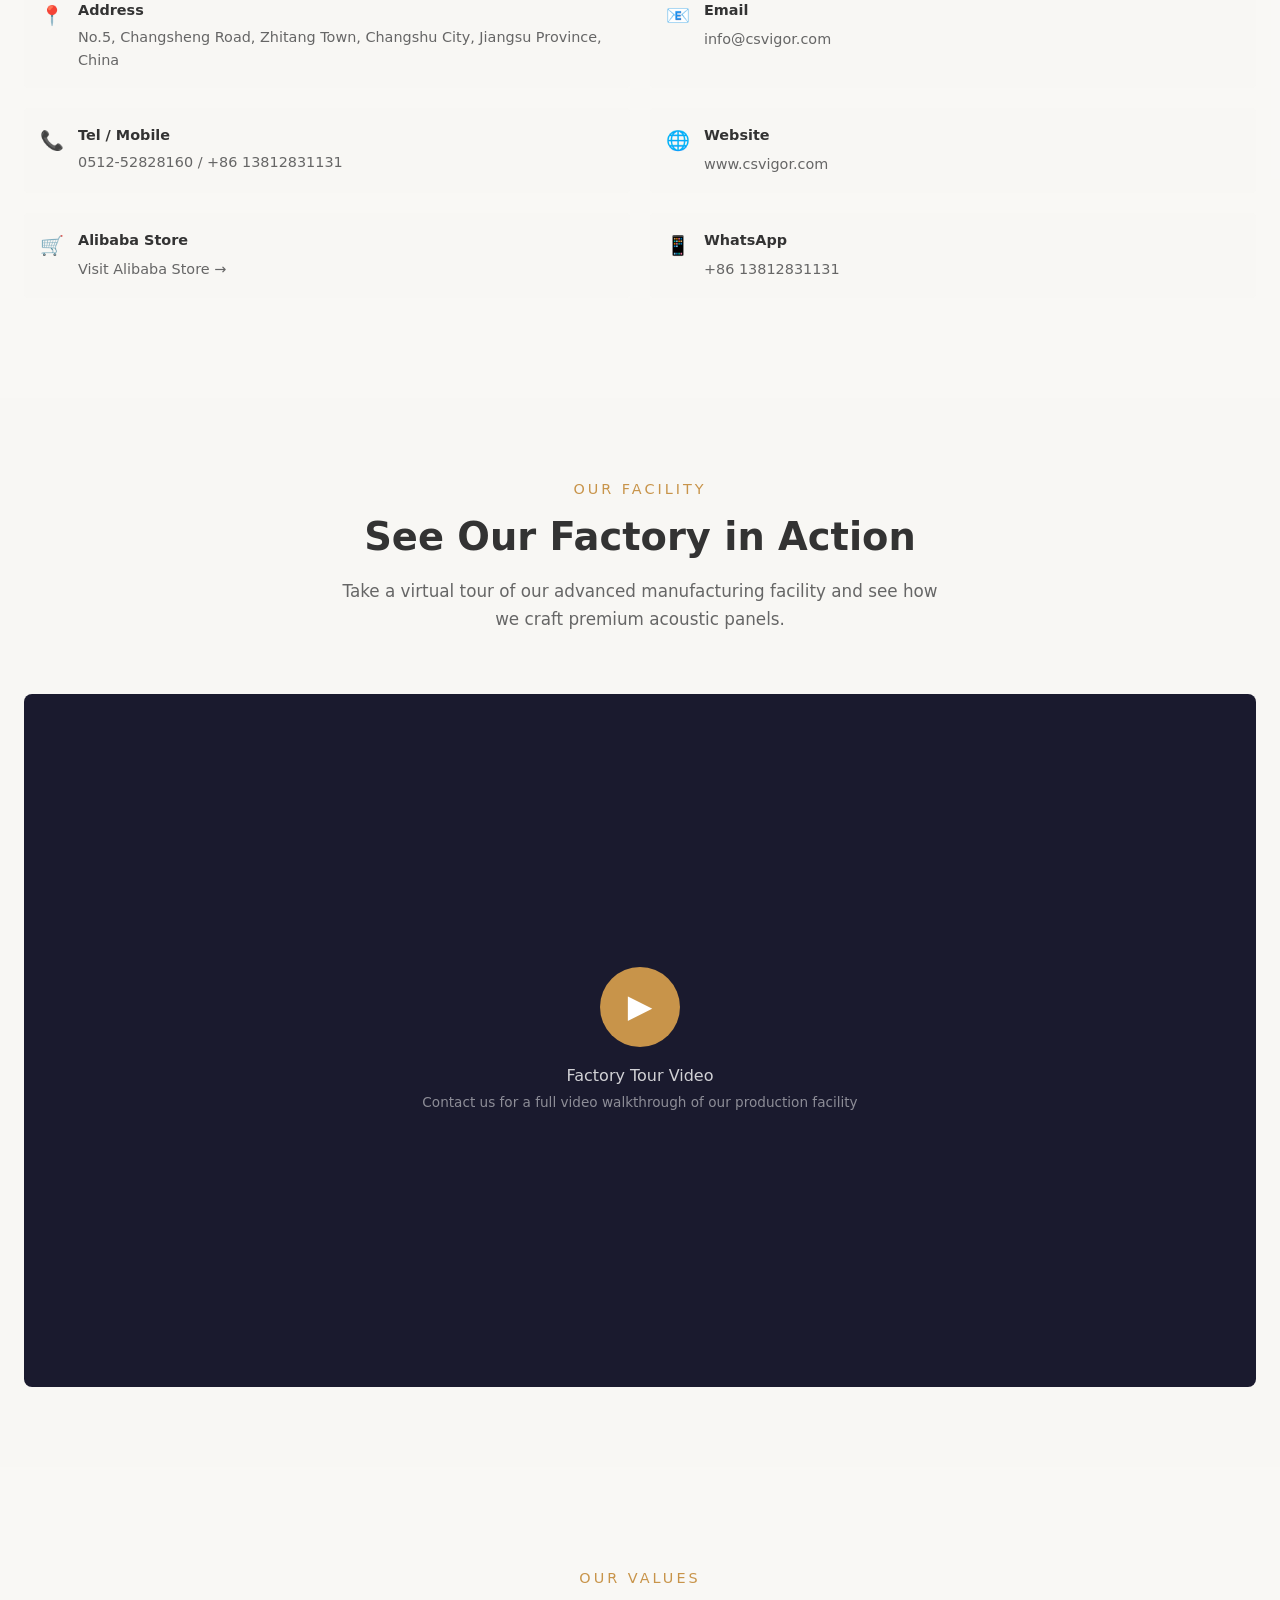
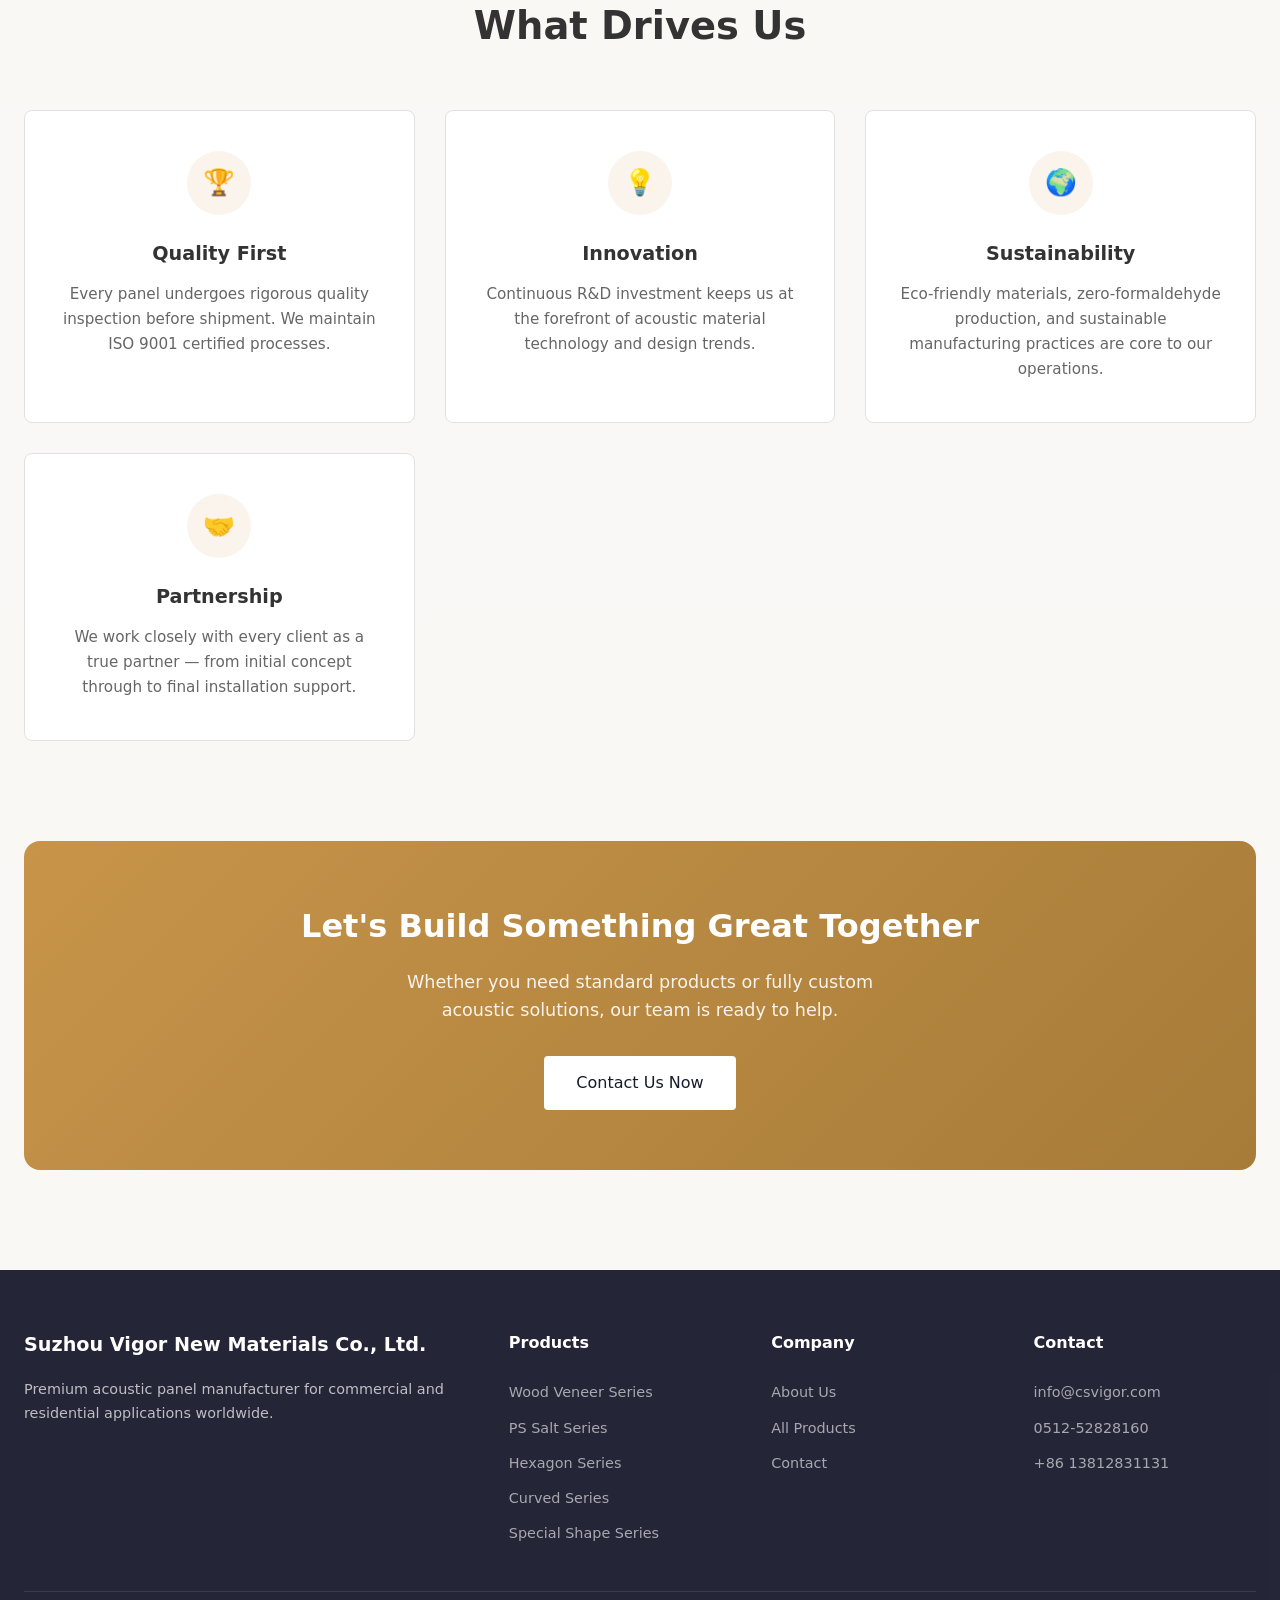
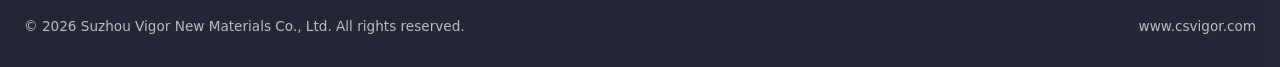
==== commit 03cc15ce: "Update about.html" ====
--- a/about.html
+++ b/about.html
@@ -13,7 +13,7 @@
   <header class="header scrolled">
     <div class="container">
       <a href="index.html" class="logo">
-        <div class="logo-icon">SV</div>
+        <img src="image/logo.png" alt="Suzhou Vigor Logo" style="height: 40px; width: auto; margin-right: 8px;">
         <span>Suzhou Vigor</span>
       </a>
       <nav class="nav">
--- a/css/style.css
+++ b/css/style.css
@@ -41,7 +41,8 @@
 body {
   font-family: 'PingFang SC', 'Hiragino Sans GB', 'Microsoft YaHei', 'Noto Sans SC', system-ui, -apple-system, sans-serif;
   color: var(--color-text);
-  background: var(--color-bg);
+  /* [修改] 原为 background: var(--color-bg); 改为透明，使底层360全景图能够透出全屏显示 */
+  background: transparent; 
   line-height: 1.6;
   -webkit-font-smoothing: antialiased;
 }
@@ -164,16 +165,19 @@
   display: flex;
   align-items: center;
   overflow: hidden;
-  background: var(--color-primary);
+  /* [修改] 移除原有的 var(--color-primary) 纯色背景，使底下的画布内容无遮挡 */
+  background: transparent; 
 }
 
 #three-canvas {
-  position: absolute;
+  /* [修改] 绝对定位改为固定定位(fixed)，使其不论怎么滚动都固定在屏幕上铺满 */
+  position: fixed;
   top: 0;
   left: 0;
-  width: 100%;
-  height: 100%;
-  z-index: 1;
+  width: 100vw;
+  height: 100vh;
+  z-index: -1; /* [修改] 将层级降到最低，充当网页全局背景 */
+  pointer-events: none; /* [修改] 重点：允许鼠标点击穿透画布，这样就不会导致网页按钮无法点击 */
 }
 
 .hero-overlay {
@@ -276,10 +280,13 @@
 /* --- Section Common --- */
 .section {
   padding: 100px 0;
+  /* [修改] 为常规区块添加半透明白色背景，以便文字清晰可读，同时隐约透出下方的3D房间 */
+  background: rgba(248, 247, 244, 0.85); 
 }
 
 .section-dark {
-  background: var(--color-primary);
+  /* [修改] 将原来的 var(--color-primary) 深色改为半透明深色，维持网站氛围并透出背景 */
+  background: rgba(26, 26, 46, 0.9);
   color: #fff;
 }
 
@@ -576,7 +583,8 @@
 
 /* --- Products Page --- */
 .page-hero {
-  background: var(--color-primary);
+  /* [修改] 将原来的 var(--color-primary) 改为半透明，透出全屏背景 */
+  background: rgba(26, 26, 46, 0.9);
   padding: 140px 0 80px;
   text-align: center;
   position: relative;
@@ -1147,7 +1155,8 @@
 
 /* --- Footer --- */
 .footer {
-  background: var(--color-primary);
+  /* [修改] 将原来的 var(--color-primary) 改为带有 0.95 不透明度的背景，完美融入沉浸式背景 */
+  background: rgba(26, 26, 46, 0.95);
   color: rgba(255,255,255,0.7);
   padding: 60px 0 30px;
 }
